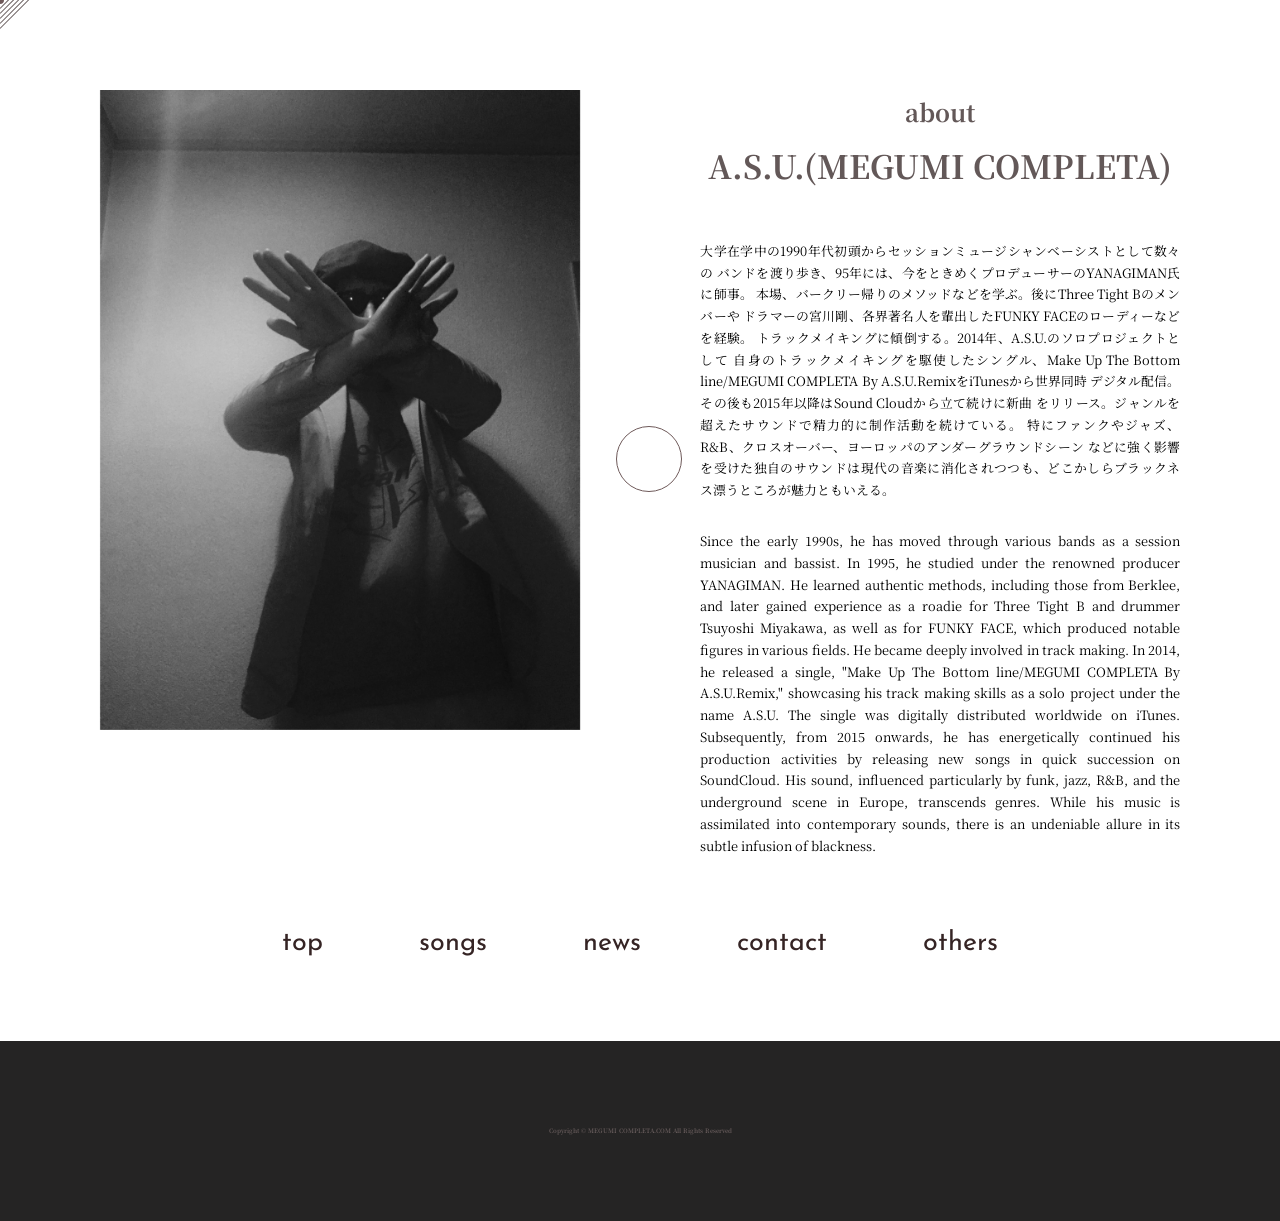
==== ABOUT.html @ c6e434a7 "修正" ====
<!DOCTYPE html>
<html lang="en">
<head>
    <meta charset="UTF-8">
    <meta http-equiv="X-UA-Compatible" content="IE=edge">
    <meta name="viewport" content="width=device-width, initial-scale=1.0">
    <link rel="stylesheet" href="NORMALIZE21.CSS">
    <link rel="stylesheet" href="ACCESS8.css">
    <link rel="stylesheet" href="MS.css">



    <link rel="preconnect" href="https://fonts.googleapis.com"> 
<link rel="preconnect" href="https://fonts.gstatic.com" crossorigin> 
<link href="https://fonts.googleapis.com/css2?family=Josefin+Sans:wght@200&family=Lora:wght@500&display=swap" rel="stylesheet">

<link rel="preconnect" href="https://fonts.googleapis.com"> 
<link rel="preconnect" href="https://fonts.gstatic.com" crossorigin> 
<link href="https://fonts.googleapis.com/css2?family=Josefin+Sans:wght@200&family=Lora:wght@500&family=Noto+Serif+JP&display=swap" rel="stylesheet">

<link rel="preconnect" href="https://fonts.googleapis.com"> 
<link rel="preconnect" href="https://fonts.gstatic.com" crossorigin> 
<link href="https://fonts.googleapis.com/css2?family=Kameron&family=Teko:wght@400;500&display=swap" rel="stylesheet">
 
    <title>Document</title>
</head>

<body>
    
    <div class="triangle"></div>
    <div class="decoration">
        <span class="slash"></span>
        <span class="slash"></span>
        <span class="slash"></span>
        <span class="slash"></span>
        <span class="slash"></span>
    </div>

    <div id="cursor"></div>

    <div id="g-ms">
        <div class="g-ms_i"></div>
    </div>


    <div class="wrapper">

        <div class="img-container">
            <img src="IMG_0491.JPG">
   
        </div>
        

    <div class="access-profile">

        <div class="tittle">
            <h2>about</h2>

            <h1>
                <li><a href="HELLO5.html">A.S.U.(MEGUMI COMPLETA)</a></li>
            </h1>
        </div>


        <div class="profile">

            <p class="text">
                大学在学中の1990年代初頭からセッションミュージシャンベーシストとして数々の
                バンドを渡り歩き、95年には、今をときめくプロデューサーのYANAGIMAN氏に師事。
                本場、バークリー帰りのメソッドなどを学ぶ。後にThree Tight Bのメンバーや
                ドラマーの宮川剛、各界著名人を輩出したFUNKY FACEのローディーなどを経験。
                トラックメイキングに傾倒する。2014年、A.S.U.のソロプロジェクトとして
                自身のトラックメイキングを駆使したシングル、Make Up The Bottom
                line/MEGUMI COMPLETA By A.S.U.RemixをiTunesから世界同時
                デジタル配信。その後も2015年以降はSound Cloudから立て続けに新曲
                をリリース。ジャンルを超えたサウンドで精力的に制作活動を続けている。
                特にファンクやジャズ、R&B、クロスオーバー、ヨーロッパのアンダーグラウンドシーン
                などに強く影響を受けた独自のサウンドは現代の音楽に消化されつつも、どこかしらブラックネス漂うところが魅力ともいえる。
            </p><br><br>

            <p class="text">
                Since the early 1990s, he has moved through various bands as a session musician 
                and bassist. In 1995, he studied under the renowned producer YANAGIMAN. 
                He learned authentic methods, including those from Berklee, and later gained
                experience as a roadie for Three Tight B and drummer Tsuyoshi Miyakawa, 
                as well as for FUNKY FACE, which produced notable figures in various fields. 
                He became deeply involved in track making.

                In 2014, he released a single, "Make Up The Bottom line/MEGUMI COMPLETA By 
                A.S.U.Remix," showcasing his track making skills as a solo project under 
                the name A.S.U. The single was digitally distributed worldwide on iTunes. 
                Subsequently, from 2015 onwards, he has energetically continued his 
                production activities by releasing new songs in quick succession on 
                SoundCloud.

                His sound, influenced particularly by funk, jazz, R&B, and the underground
                 scene in Europe, transcends genres. 
                 While his music is assimilated into contemporary sounds, there is an 
                 undeniable allure in its subtle infusion of blackness.
                
            </p>

            </div>
        </div>
    </div>
        <div class="navi">
            <ul class="navbar" ontouchstart="">

                <li><a href="HELLO5.html">top</a></li>
                <li><a href="SONGS.HTML">songs</a></li>
                <li><a href="NEWS.HTML">news</a></li>
                <li><a href="CONTACT.HTML">contact</a></li>
                <li><a href="OTHERS.HTML">others</a></li>
            </ul>
        </div>


        <footer>
            <span class="copy">
                <h6>Copyright &copy; MEGUMI COMPLETA.COM All Rights Reserved</h6>
            </span>
        </footer>

        <script src="MS.js"></script>
 
</body>
</html>
---- NORMALIZE21.CSS ----
/*! normalize.css v8.0.1 | MIT License | github.com/necolas/normalize.css */

/* Document
   ========================================================================== */

/**
 * 1. Correct the line height in all browsers.
 * 2. Prevent adjustments of font size after orientation changes in iOS.
 */

html {
  line-height: 1.15; /* 1 */
  -webkit-text-size-adjust: 100%; /* 2 */
}

/* Sections
   ========================================================================== */

/**
 * Remove the margin in all browsers.
 */

body {
  margin: 0;
}

/**
 * Render the `main` element consistently in IE.
 */

main {
  display: block;
}

/**
 * Correct the font size and margin on `h1` elements within `section` and
 * `article` contexts in Chrome, Firefox, and Safari.
 */

h1 {
  font-size: 2em;
  margin: 0.67em 0;
}

/* Grouping content
   ========================================================================== */

/**
 * 1. Add the correct box sizing in Firefox.
 * 2. Show the overflow in Edge and IE.
 */

hr {
  box-sizing: content-box; /* 1 */
  height: 0; /* 1 */
  overflow: visible; /* 2 */
}

/**
 * 1. Correct the inheritance and scaling of font size in all browsers.
 * 2. Correct the odd `em` font sizing in all browsers.
 */

pre {
  font-family: monospace, monospace; /* 1 */
  font-size: 1em; /* 2 */
}

/* Text-level semantics
   ========================================================================== */

/**
 * Remove the gray background on active links in IE 10.
 */

a {
  background-color: transparent;
}

/**
 * 1. Remove the bottom border in Chrome 57-
 * 2. Add the correct text decoration in Chrome, Edge, IE, Opera, and Safari.
 */

abbr[title] {
  border-bottom: none; /* 1 */
  text-decoration: underline; /* 2 */
  text-decoration: underline dotted; /* 2 */
}

/**
 * Add the correct font weight in Chrome, Edge, and Safari.
 */

b,
strong {
  font-weight: bolder;
}

/**
 * 1. Correct the inheritance and scaling of font size in all browsers.
 * 2. Correct the odd `em` font sizing in all browsers.
 */

code,
kbd,
samp {
  font-family: monospace, monospace; /* 1 */
  font-size: 1em; /* 2 */
}

/**
 * Add the correct font size in all browsers.
 */

small {
  font-size: 80%;
}

/**
 * Prevent `sub` and `sup` elements from affecting the line height in
 * all browsers.
 */

sub,
sup {
  font-size: 75%;
  line-height: 0;
  position: relative;
  vertical-align: baseline;
}

sub {
  bottom: -0.25em;
}

sup {
  top: -0.5em;
}

/* Embedded content
   ========================================================================== */

/**
 * Remove the border on images inside links in IE 10.
 */

img {
  border-style: none;
}

/* Forms
   ========================================================================== */

/**
 * 1. Change the font styles in all browsers.
 * 2. Remove the margin in Firefox and Safari.
 */

button,
input,
optgroup,
select,
textarea {
  font-family: inherit; /* 1 */
  font-size: 100%; /* 1 */
  line-height: 1.15; /* 1 */
  margin: 0; /* 2 */
}

/**
 * Show the overflow in IE.
 * 1. Show the overflow in Edge.
 */

button,
input { /* 1 */
  overflow: visible;
}

/**
 * Remove the inheritance of text transform in Edge, Firefox, and IE.
 * 1. Remove the inheritance of text transform in Firefox.
 */

button,
select { /* 1 */
  text-transform: none;
}

/**
 * Correct the inability to style clickable types in iOS and Safari.
 */

button,
[type="button"],
[type="reset"],
[type="submit"] {
  -webkit-appearance: button;
}

/**
 * Remove the inner border and padding in Firefox.
 */

button::-moz-focus-inner,
[type="button"]::-moz-focus-inner,
[type="reset"]::-moz-focus-inner,
[type="submit"]::-moz-focus-inner {
  border-style: none;
  padding: 0;
}

/**
 * Restore the focus styles unset by the previous rule.
 */

button:-moz-focusring,
[type="button"]:-moz-focusring,
[type="reset"]:-moz-focusring,
[type="submit"]:-moz-focusring {
  outline: 1px dotted ButtonText;
}

/**
 * Correct the padding in Firefox.
 */

fieldset {
  padding: 0.35em 0.75em 0.625em;
}

/**
 * 1. Correct the text wrapping in Edge and IE.
 * 2. Correct the color inheritance from `fieldset` elements in IE.
 * 3. Remove the padding so developers are not caught out when they zero out
 *    `fieldset` elements in all browsers.
 */

legend {
  box-sizing: border-box; /* 1 */
  color: inherit; /* 2 */
  display: table; /* 1 */
  max-width: 100%; /* 1 */
  padding: 0; /* 3 */
  white-space: normal; /* 1 */
}

/**
 * Add the correct vertical alignment in Chrome, Firefox, and Opera.
 */

progress {
  vertical-align: baseline;
}

/**
 * Remove the default vertical scrollbar in IE 10+.
 */

textarea {
  overflow: auto;
}

/**
 * 1. Add the correct box sizing in IE 10.
 * 2. Remove the padding in IE 10.
 */

[type="checkbox"],
[type="radio"] {
  box-sizing: border-box; /* 1 */
  padding: 0; /* 2 */
}

/**
 * Correct the cursor style of increment and decrement buttons in Chrome.
 */

[type="number"]::-webkit-inner-spin-button,
[type="number"]::-webkit-outer-spin-button {
  height: auto;
}

/**
 * 1. Correct the odd appearance in Chrome and Safari.
 * 2. Correct the outline style in Safari.
 */

[type="search"] {
  -webkit-appearance: textfield; /* 1 */
  outline-offset: -2px; /* 2 */
}

/**
 * Remove the inner padding in Chrome and Safari on macOS.
 */

[type="search"]::-webkit-search-decoration {
  -webkit-appearance: none;
}

/**
 * 1. Correct the inability to style clickable types in iOS and Safari.
 * 2. Change font properties to `inherit` in Safari.
 */

::-webkit-file-upload-button {
  -webkit-appearance: button; /* 1 */
  font: inherit; /* 2 */
}

/* Interactive
   ========================================================================== */

/*
 * Add the correct display in Edge, IE 10+, and Firefox.
 */

details {
  display: block;
}

/*
 * Add the correct display in all browsers.
 */

summary {
  display: list-item;
}

/* Misc
   ========================================================================== */

/**
 * Add the correct display in IE 10+.
 */

template {
  display: none;
}

/**
 * Add the correct display in IE 10.
 */

[hidden] {
  display: none;
}
---- ACCESS8.css ----
body {
  margin: 0;
  padding: 0;
}

* {
  margin: 0;
  padding: 0;
}

.triangle {
  top: 0;
  left: 0;
  width: 2px;
  height: 2px;
  /* background-color: #635858; */
  transform-origin: top;
  transform: rotate(-45deg);
}

.decoration {
  top: 0;
  left: 0;
  position: fixed;
}

.slash {
  width: 16px;
  height: 1px;
  display: flex;
  flex-direction: column;
  background-color: #635858;
  transform-origin: left;
  transform: rotate(-45deg);
  overflow: hidden;
  margin-bottom: 4px;
}
.slash:nth-child(1) {
  margin-top: 8px;
  width: 16px;
}
.slash:nth-child(2) {
  width: 32px;
}
.slash:nth-child(3) {
  width: 48px;
}
.slash:nth-child(4) {
  width: 56px;
}
.slash:nth-child(5) {
  width: 64px;
}



.wrapper {
  display: flex;
  justify-content: center;
  column-gap: 240px;
}

.access-profile {
  margin-top: 88px;
  width: 480px;
}

p {
  line-height: 1.7;
}

h2 {
  color: #635858;
}

.tittle {
  font-family: "Noto Serif JP", serif;
  text-align: center;
  width: 480px;
  margin-bottom: 80px; 
}

h1 li a:hover {
  color: #423939;
}

.profile {
  font-family: "Josefin Sans", sans-serif;
  font-family: "Lora", serif;
  font-family: "Noto Serif JP", serif;
  font-size: 0.8em;
  width: 480px;
  text-align: justify;
  /* margin: 230px 20px 0 480px; */
  /* overflow-wrap: normal;
  word-wrap: normal; */
  
}

.text {
  text-align: justify;
}

/* .access-profile {
  margin-top: 30px;
} */

.img-container {

  margin-top: 88px;
}
img {
  height: 740px;
  width: auto;
}

/* ul {
  display: flex;
  justify-content: space-between;
} */

.navi {
  /* margin-top: 122px; */
  display: flex;
  justify-content: center;
  margin-bottom: 88px;
  margin-top: 96px;
}
.navbar {
  /* margin: 200px 10px 0 532px; */
  height: 25px;
  width: 520px;
  max-width: 2000px;
  padding: 0;
  list-style-type: none;
  display: flex;
  justify-content: center;
  column-gap: 96px;
  border-radius: 3px;
}

.navbar li a {
  font-family: "Josefin Sans", sans-serif;
  font-size: 27px;
  /* padding: 10px 40px 40px 40px; */
  color: #352424;
  text-decoration: none;
  transform: translateX(-60px);
  opacity: 0;
  transition: all 0.8s;
  animation-name: move-nav;
  animation-duration: 0.8s;
  animation-timing-function: ease;
  animation-delay: 0.8s;
  animation-iteration-count: 1;
  animation-direction: normal;
  animation-fill-mode: both;
  transition: opacity 4s;
}
@keyframes move-nav {
  0% {
    transform: translateX(-60px);
    opacity: 0;
    transition: all 2s;
  }
  100% {
    transform: translateX(0);
    opacity: 1;
    transition: all 2s;
  }
}
.navbar li a:hover {
  
  transition: all 0.8s;
  letter-spacing: 4px;
}

.navbar li a::after {
  /* margin-left: 40px; */
  /* position: absolute; */
  content: "";
  width: 0;
  height: 1px;
  background-color: #352424;
  transition: 0.3s;
  display: block;
}

.navbar li a:hover::after {
  width: 100%;
}

@media (hover: none) {
  .navbar li a:hover {
    background-color: #b38787;
    text-decoration: none;
    transition: all 0.4s;
  }
}
h1 li a {
  display: inline-block;
  text-decoration: none;
  color: #635858;
}

li {
  list-style-type: none;
}

p a {
  color: #7c4085;
  text-decoration: none;
}

footer {
  padding: 0;
  /* background-color: #272323; */
  background-color: rgb(37, 36, 36);
  height: 180px;
}

.copy {
  height: 180px;
  display: flex;
  justify-content: center;
  align-items: center;
  font-family: "Josefin Sans", sans-serif;
  font-family: "Lora", serif;
  font-family: "Noto Serif JP", serif;
  color: #635858;
}

img {
  opacity: 0;
  animation-name: transition-img;
  animation-duration: 0.7s;
  animation-timing-function: ease;
  animation-delay: 0.7s;
  animation-iteration-count: 1;
  animation-direction: normal;
  animation-fill-mode: both;
  transition: opacity 1s;
}
@keyframes transition-img {
  0% {
    opacity: 0;
    transition-delay: 0.4s;
    transition-duration: 1s;
  }
  100% {
    opacity: 1;
    transition-delay: 0.4s;
    transition-duration: 1s;
  }
}
.tittle {
  transform: translateX(64px);
  opacity: 0;
  animation-name: move-title;
  animation-duration: 0.8s;
  animation-timing-function: ease;
  animation-delay: 0.8s;
  animation-iteration-count: 1;
  animation-direction: normal;
  animation-fill-mode: both;
  transition: opacity 1.4s;

}
.profile {
  transform: translateX(64px);
  opacity: 0;
  animation-name: move-profile;
  animation-duration: 0.8s;
  animation-timing-function: ease;
  animation-delay: 1s;
  animation-iteration-count: 1;
  animation-direction: normal;
  animation-fill-mode: both;
  transition: opacity 1.4s;
}

@keyframes move-profile {
  0% {
    opacity: 0;
    transform: translateX(64px);
    transition: all 1s;
  }

  100% {
    opacity: 1;
    transform: translateY(0);
    transition: all 1s;
  }
}

@keyframes move-title {
  0% {
    opacity: 0;
    transform: translateX(60px);
    transition: all 2s;
  }
  100% {
    opacity: 1;
    transform: translateX(0);
    transition: all 2s;
  }
}
/* @media screen and (min-width: 1920px) {
  .navbar {
    margin-top: 170px;
  }
} */
@media screen and (max-width: 1366px) {
  /* .profile {
    margin-left: 117px;
  }
  .tittle {
    margin-left: 117px;
  } */
  /* .navbar {
    display: flex;
    margin-left: 180px;
  } */
  .wrapper {
    column-gap: 120px;
  }
  .access-profile {
    margin-top: 96px;
  }
  .tittle {
    margin-bottom: 56px;
  }
  img {
    height: 640px;
  }
  .navi {
    margin-top: 72px;
  }
  .navbar li a:hover {
    border-style: solid rgb(179, 135, 135);
    padding-top: 10px;
    padding-bottom: 10px;
    width: 80px;
  }
  h6 {
    font-size: 0.2em;
  }
}
@media screen and (max-width: 1112px) {
  .wrapper {
    
    flex-direction: column;
  }
  img {
    width: auto;
  }


  /* .profile {
    margin-left: 296px;
    width: 560px;
  }
  .tittle {
    margin-left: 320px;
  }
  .navbar {
    margin-left: 320px;
    display: flex;
  } */
}

@media screen and (max-width: 768px) {
  .wrapper {
    flex-direction: column;
    align-items: center;
  }
}

@media screen and (max-width: 600px) {
  .wrapper {
    flex-direction: column;
  }

  img {
    height: 320px;
  }
  
  .navbar {
    display: block;
    
  }
}

@media screen and (max-width: 430px) {

  .access-profile {
    width: 430px;
  }
  .profile {
    width: 400px;
    padding-left: 15px;
  }
  .tittle {
    width: 430px;
  }
  .navi {
    padding-bottom: 72px;
  }
  .navbar {
    margin-left: 15px;
  }
  
}
@media screen and (max-width: 414px) {
  
  .img-container {
    display: flex;
    justify-content: center;
  }

  .access-profile {
    display: flex;
    flex-direction: column;
    align-items: center;
    width: 414px;
  }
  .tittle {
    width: 300px;
    display: flex;
    flex-direction: column;
    justify-content: center;
    margin: 0 64px;
  }
  .profile {
    width: 360px;
    margin-top: 72px;
    padding-left: 0;
    word-wrap: normal;
  }
  p {
    font-size: 0.5em;
  }

  .navi {
    margin-top: 48px;
    padding-bottom: 48px;
  }
  .navbar {
    display: block;
    margin-left: 24px;
  }
  .navbar li a {
    font-size: 1.2em;
  }
  h6 {
    font-size: 0.2em;
  }
}
@media screen and (max-width:376px) {
 
  .tittle {
   
    font-size: 0.7em;
  }
  .navbar {
    padding-left: 16px;
  }
  .navbar li a {
    font-size: 1.2em;
  }

  .access-profile {
    width: 375px;
  }

  .profile {
    width: 320px;
    padding-left: 0;
    font-size: 0.2em;
  }
  .navbar {
    margin-left: 8px;
  }


  h6 {
    font-size: 0.05em;
  }
  
}


  

   @media screen and (max-width: 320px) {
  .container {
    height: 50px;
    overflow-wrap: normal;
    word-wrap: normal;
  }
  /* .tittle {
    margin-left: 10px;
  }
  .profile {
    width: 280px;
    margin-left: 10px;
  }
  img {
    margin-top: 80px;
    margin-left: 80px;
  }
  .navbar {
    margin-left: -32px;
  }
  .copy {
    margin-left: 20px;
  }
  
  footer {
    height: 180px;
    margin-bottom: 0;
  } */
} /*# sourceMappingURL=ACCESS8.css.map */
---- MS.css ----
#g-ms {
  position: fixed;
  top: 0;
  left: 0;
  transform: translate3d(50vw, 50vh, 0);
  z-index: 9999;
  pointer-events: none;
  transition: all 0.4s ease-out;
}

.g-ms_i {
  width: 64px;
  height: 64px;
  margin: -24px 0 0 -24px;
  border: #6e5959 solid 1px;
  border-radius: 50%;
}

.g-ms-hover .g-ms_i {
  transform: scale(1.8);
  background-color: rgba(0, 0, 100, 0.3);
}

#cursor {
  transform: translate(0, 0);
  pointer-events: none;
  position: fixed;
  top: -4px;
  left: -4px;
  width: 8px;
  height: 8px;
  background: #6e5959;
  border-radius: 50%;
  z-index: 9999;
  transition: width 0.3s, height 0.3s, top 0.3s, left 0.3s;
}
#cursor.hov_ {
  top: -8px;
  left: -8px;
  width: 16px;
  height: 16px;
  background: rgba(247, 247, 247, 0.4);
}

html, body, iframe, button {
  cursor: none;
}/*# sourceMappingURL=MS.css.map */
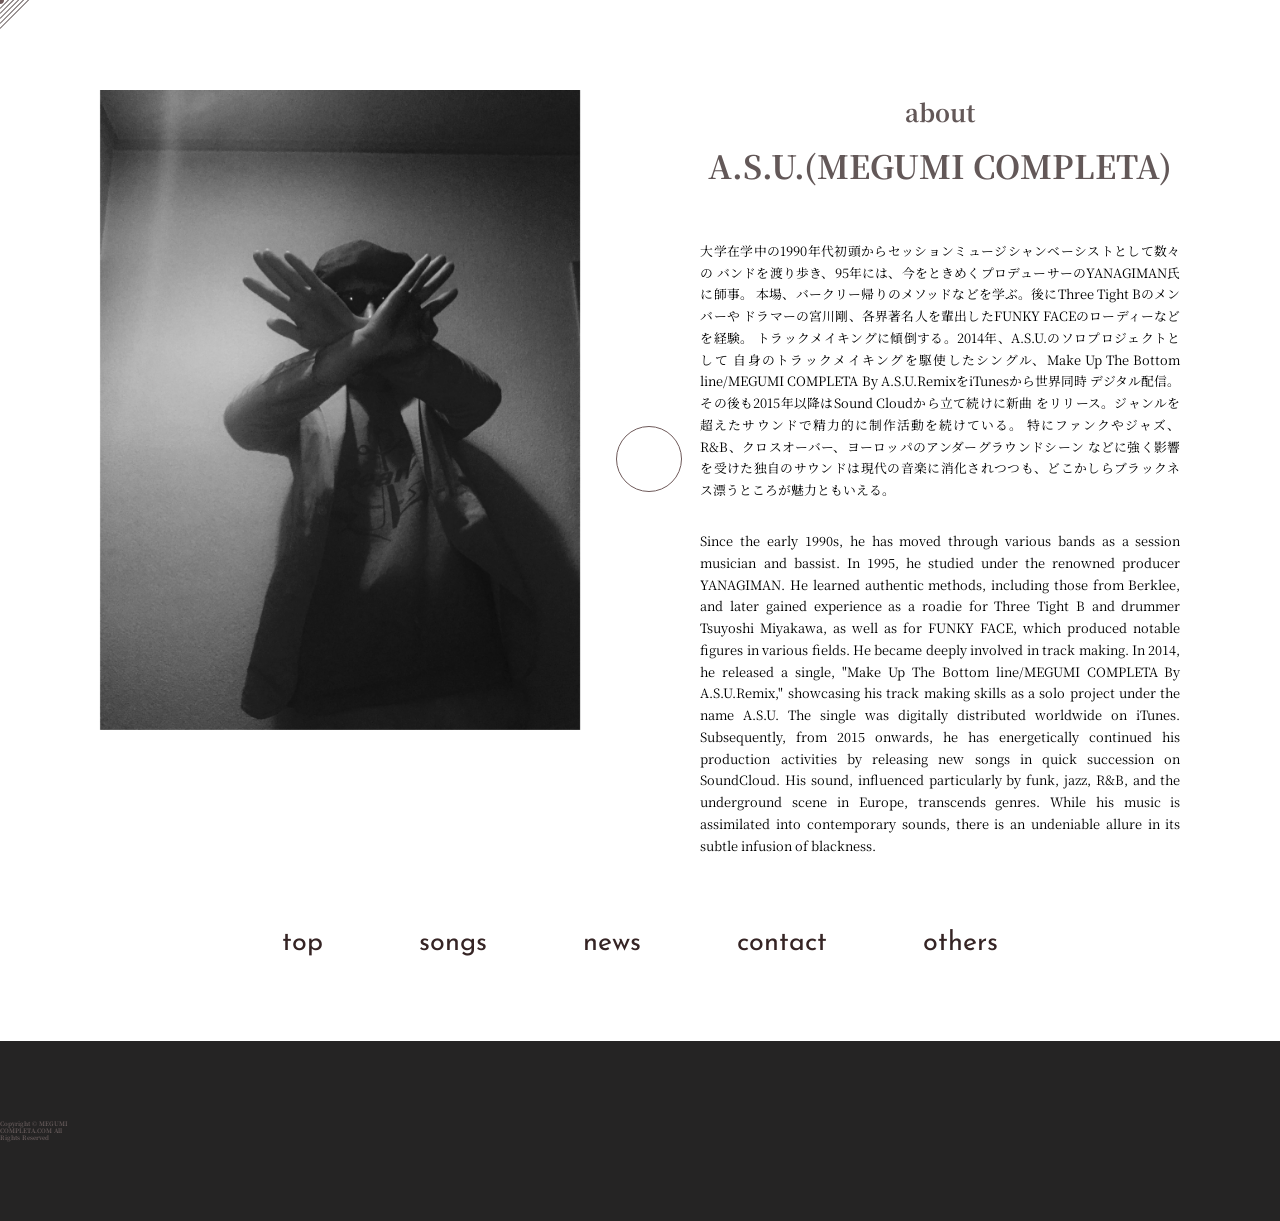
==== commit ecf80566: "Fix problem responsive design" ====
--- a/ABOUT.html
+++ b/ABOUT.html
@@ -8,20 +8,18 @@
     <link rel="stylesheet" href="ACCESS8.css">
     <link rel="stylesheet" href="MS.css">
 
-
+    <link rel="preconnect" href="https://fonts.googleapis.com"> 
+    <link rel="preconnect" href="https://fonts.gstatic.com" crossorigin> 
+    <link href="https://fonts.googleapis.com/css2?family=Josefin+Sans:wght@200&family=Lora:wght@500&display=swap" rel="stylesheet">
 
     <link rel="preconnect" href="https://fonts.googleapis.com"> 
-<link rel="preconnect" href="https://fonts.gstatic.com" crossorigin> 
-<link href="https://fonts.googleapis.com/css2?family=Josefin+Sans:wght@200&family=Lora:wght@500&display=swap" rel="stylesheet">
+    <link rel="preconnect" href="https://fonts.gstatic.com" crossorigin> 
+    <link href="https://fonts.googleapis.com/css2?family=Josefin+Sans:wght@200&family=Lora:wght@500&family=Noto+Serif+JP&display=swap" rel="stylesheet">
 
-<link rel="preconnect" href="https://fonts.googleapis.com"> 
-<link rel="preconnect" href="https://fonts.gstatic.com" crossorigin> 
-<link href="https://fonts.googleapis.com/css2?family=Josefin+Sans:wght@200&family=Lora:wght@500&family=Noto+Serif+JP&display=swap" rel="stylesheet">
-
-<link rel="preconnect" href="https://fonts.googleapis.com"> 
-<link rel="preconnect" href="https://fonts.gstatic.com" crossorigin> 
-<link href="https://fonts.googleapis.com/css2?family=Kameron&family=Teko:wght@400;500&display=swap" rel="stylesheet">
- 
+    <link rel="preconnect" href="https://fonts.googleapis.com"> 
+    <link rel="preconnect" href="https://fonts.gstatic.com" crossorigin> 
+    <link href="https://fonts.googleapis.com/css2?family=Kameron&family=Teko:wght@400;500&display=swap" rel="stylesheet">
+    
     <title>Document</title>
 </head>
 
@@ -57,7 +55,7 @@
             <h2>about</h2>
 
             <h1>
-                <li><a href="HELLO5.html">A.S.U.(MEGUMI COMPLETA)</a></li>
+                <li><a href="index.html">A.S.U.(MEGUMI COMPLETA)</a></li>
             </h1>
         </div>
 
@@ -104,13 +102,13 @@
         </div>
     </div>
         <div class="navi">
-            <ul class="navbar" ontouchstart="">
+            <ul class="navbar">
 
-                <li><a href="HELLO5.html">top</a></li>
-                <li><a href="SONGS.HTML">songs</a></li>
-                <li><a href="NEWS.HTML">news</a></li>
-                <li><a href="CONTACT.HTML">contact</a></li>
-                <li><a href="OTHERS.HTML">others</a></li>
+                <li><a href="index.html", defer: true>top</a></li>
+                <li><a href="SONGS.HTML", defer: true>songs</a></li>
+                <li><a href="NEWS.HTML", defer: true>news</a></li>
+                <li><a href="CONTACT.HTML", defer:true>contact</a></li>
+                <li><a href="OTHERS.HTML", defer:true>others</a></li>
             </ul>
         </div>
 
@@ -121,7 +119,7 @@
             </span>
         </footer>
 
-        <script src="MS.js"></script>
+        <script src="MS.js", defer: true></script>
  
 </body>
 </html>
--- a/ACCESS8.css
+++ b/ACCESS8.css
@@ -13,7 +13,6 @@
   left: 0;
   width: 2px;
   height: 2px;
-  /* background-color: #635858; */
   transform-origin: top;
   transform: rotate(-45deg);
 }
@@ -93,12 +92,7 @@
   text-align: justify;
   /* margin: 230px 20px 0 480px; */
   /* overflow-wrap: normal;
-  word-wrap: normal; */
-  
-}
-
-.text {
-  text-align: justify;
+  word-wrap: normal; */  
 }
 
 /* .access-profile {
@@ -190,6 +184,12 @@
   width: 100%;
 }
 
+span {
+  height: 32px;
+  width: 80px;
+  overflow: hidden;
+}
+
 @media (hover: none) {
   .navbar li a:hover {
     background-color: #b38787;
@@ -372,7 +372,10 @@
 @media screen and (max-width: 768px) {
   .wrapper {
     flex-direction: column;
-    align-items: center;
+    align-items: center
+  }
+  .copy {
+    width: 360px;
   }
 }
 
@@ -409,7 +412,15 @@
   .navbar {
     margin-left: 15px;
   }
-  
+  .navbar li {
+    max-width: 40px;
+  }
+  footer {
+    display: flex;
+    justify-content: center;
+    align-items: center;
+  }
+ 
 }
 @media screen and (max-width: 414px) {
   
@@ -435,12 +446,8 @@
     width: 360px;
     margin-top: 72px;
     padding-left: 0;
-    word-wrap: normal;
-  }
-  p {
-    font-size: 0.5em;
-  }
-
+  }
+  
   .navi {
     margin-top: 48px;
     padding-bottom: 48px;
@@ -476,7 +483,6 @@
   .profile {
     width: 320px;
     padding-left: 0;
-    font-size: 0.2em;
   }
   .navbar {
     margin-left: 8px;
@@ -520,4 +526,4 @@
     height: 180px;
     margin-bottom: 0;
   } */
-} /*# sourceMappingURL=ACCESS8.css.map */+} 
--- a/MS.css
+++ b/MS.css
@@ -44,4 +44,4 @@
 
 html, body, iframe, button {
   cursor: none;
-}/*# sourceMappingURL=MS.css.map */+}
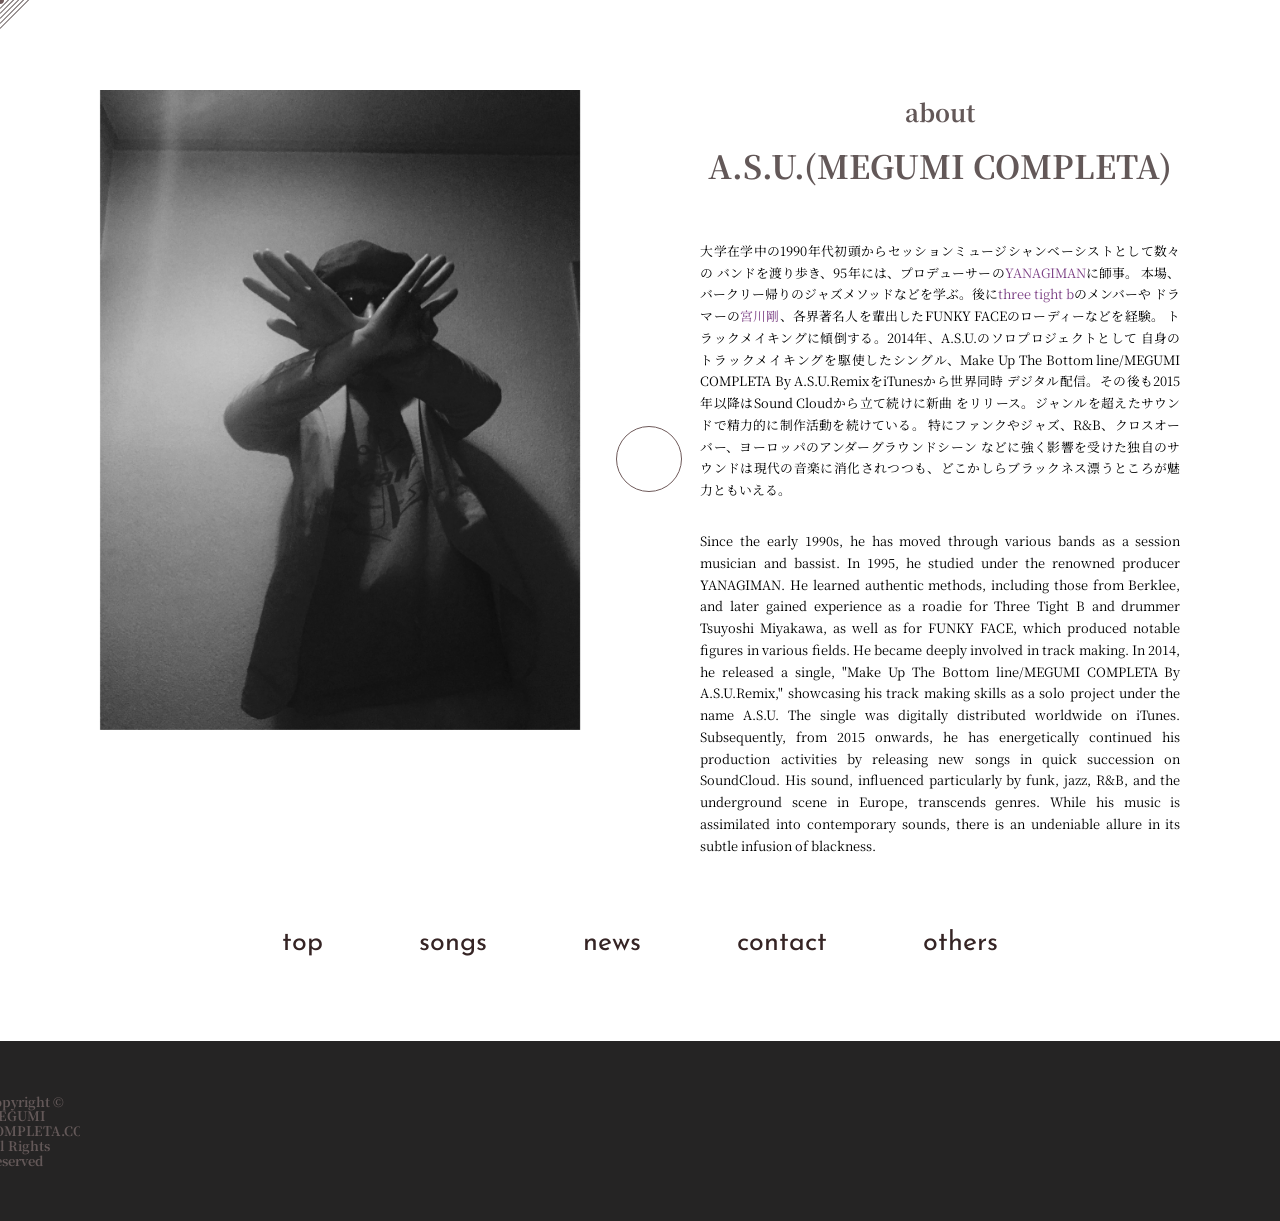
==== commit 6ce43fc0: "Update ABOUT.html" ====
--- a/ABOUT.html
+++ b/ABOUT.html
@@ -64,9 +64,9 @@
 
             <p class="text">
                 大学在学中の1990年代初頭からセッションミュージシャンベーシストとして数々の
-                バンドを渡り歩き、95年には、今をときめくプロデューサーのYANAGIMAN氏に師事。
-                本場、バークリー帰りのメソッドなどを学ぶ。後にThree Tight Bのメンバーや
-                ドラマーの宮川剛、各界著名人を輩出したFUNKY FACEのローディーなどを経験。
+                バンドを渡り歩き、95年には、プロデューサーの<a class="wiki" href="https://ja.wikipedia.org/wiki/YANAGIMAN">YANAGIMAN</a>に師事。
+                本場、バークリー帰りのジャズメソッドなどを学ぶ。後に<a class="wiki" href="https://ja.wikipedia.org/wiki/Three_tight_b">three tight b</a>のメンバーや
+                ドラマーの<a class="wiki" href="https://ja.wikipedia.org/wiki/%E5%AE%AE%E5%B7%9D%E5%89%9B">宮川剛</a>、各界著名人を輩出したFUNKY FACEのローディーなどを経験。
                 トラックメイキングに傾倒する。2014年、A.S.U.のソロプロジェクトとして
                 自身のトラックメイキングを駆使したシングル、Make Up The Bottom
                 line/MEGUMI COMPLETA By A.S.U.RemixをiTunesから世界同時
--- a/ACCESS8.css
+++ b/ACCESS8.css
@@ -343,7 +343,7 @@
     width: 80px;
   }
   h6 {
-    font-size: 0.2em;
+    font-size: 0.8em;
   }
 }
 @media screen and (max-width: 1112px) {
@@ -460,7 +460,7 @@
     font-size: 1.2em;
   }
   h6 {
-    font-size: 0.2em;
+    font-size: 0.8em;
   }
 }
 @media screen and (max-width:376px) {
@@ -490,7 +490,11 @@
 
 
   h6 {
-    font-size: 0.05em;
+    font-size: 0.6em;
+  }
+
+  .wiki {
+    color: black;
   }
   
 }
